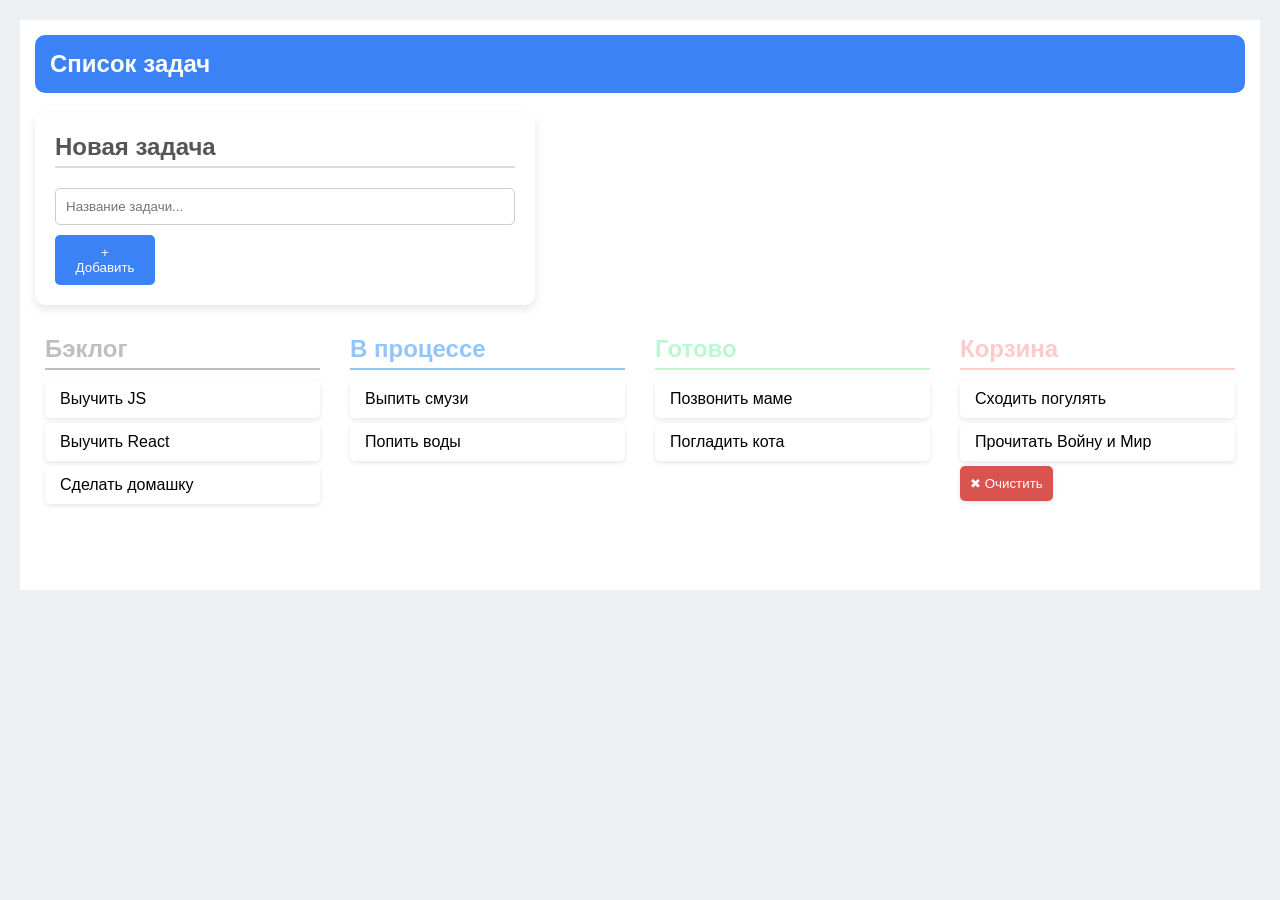
==== index.html @ 72b5fee2 "Rename SineevNP.html to index.html" ====
<!DOCTYPE html>
<html lang="ru">
<head>
    <meta charset="UTF-8">
    <meta name="viewport" content="width=device-width, initial-scale=1.0">
    <title>Список задач</title>
    <link rel="stylesheet" href="style.css">
</head>
<body>
    <div class="container">
        <h1 class="header">Список задач</h1>
        <div class="task-input-container">
            <div class="section-title">Новая задача</div>
            <input type="text" class="task-input" placeholder="Название задачи...">
            <button class="add-task-btn">+ Добавить</button>
        </div>
        <div class="task-board">
            <div class="column backlog">
                <h2>Бэклог</h2>
                <div class="task">Выучить JS</div>
                <div class="task">Выучить React</div>
                <div class="task">Сделать домашку</div>
            </div>
            <div class="column in-progress">
                <h2>В процессе</h2>
                <div class="task">Выпить смузи</div>
                <div class="task">Попить воды</div>
            </div>
            <div class="column done">
                <h2>Готово</h2>
                <div class="task">Позвонить маме</div>
                <div class="task">Погладить кота</div>
            </div>
            <div class="column trash">
                <h2>Корзина</h2>
                <div class="task">Сходить погулять</div>
                <div class="task">Прочитать Войну и Мир</div>
                <button class="clear-btn">✖ Очистить</button>
            </div>
        </div>
    </div>
</body>
</html>
---- style.css ----
* {
    margin: 0;
    padding: 0;
    box-sizing: border-box;
    font-family: Arial, sans-serif;
}
body {
    background-color: #ecf0f3;
    text-align: left;
    padding: 20px;
}
.container {
    padding: 15px;
    margin: auto;
    background: #ffffff;
}
.header {
    border-radius: 10px;
    background-color: #3b82f6;
    color: white;
    padding: 15px;
    font-size: 24px;
    font-weight: bold;
}
.section-title {
    font-size: 1.5em;
    font-weight: bold;
    color: #555;
    border-bottom: 2px solid #ddd;
    padding-bottom: 5px;
    margin-bottom: 10px;
    
}
.task-input-container {
    margin: 20px 0;
    padding: 20px;
    display: flex;
    flex-direction: column;
    justify-content: center;
    gap: 10px;
    box-shadow: 0px 4px 10px rgba(0, 0, 0, 0.1);
    border-radius: 10px;
    width: 500px;
}
.task-input {
    padding: 10px;

    border: 1px solid #ccc;
    border-radius: 5px;
}
.add-task-btn {
    padding: 10px 15px;
    background-color: #3b82f6;
    color: white;
    border: none;
    cursor: pointer;
    border-radius: 5px;
    width: 100px;
}
.task-board {
    display: flex;
    flex-direction: row;
    justify-content: space-between;
    gap: 10px;
}
.column {
    background-color: white;
    padding: 10px;
    border-radius: 8px;
    width: 500px;
    min-height: 250px;
}
h2 {
    font-size: 1.5em;
    font-weight: bold;
    color: #555;
    border-bottom: 2px solid white;
    padding-bottom: 5px;
    margin-bottom: 10px;
}
.backlog h2 { color: #bfbfbf; border-bottom: 2px solid #bfbfbf; }
.in-progress h2 { color: #93c5fd; border-bottom: 2px solid #93c5fd; }
.done h2 { color: #bbf7d0; border-bottom: 2px solid #bbf7d0; }
.trash h2 { color: #fecaca; border-bottom: 2px solid #fecaca; }
.task {
    border-left: 5px solid white;
    background-color: white;
    padding: 10px;
    margin: 5px 0;
    border-radius: 5px;
    box-shadow: 0px 2px 5px rgba(0, 0, 0, 0.1);
    cursor: grab;
}
.clear-btn {
    margin-bottom: 10px;
    padding: 10px;
    background-color: #d9534f;
    color: white;
    border: none;
    cursor: pointer;
    border-radius: 5px;
    box-shadow: 0px 2px 5px rgba(0, 0, 0, 0.1);
}
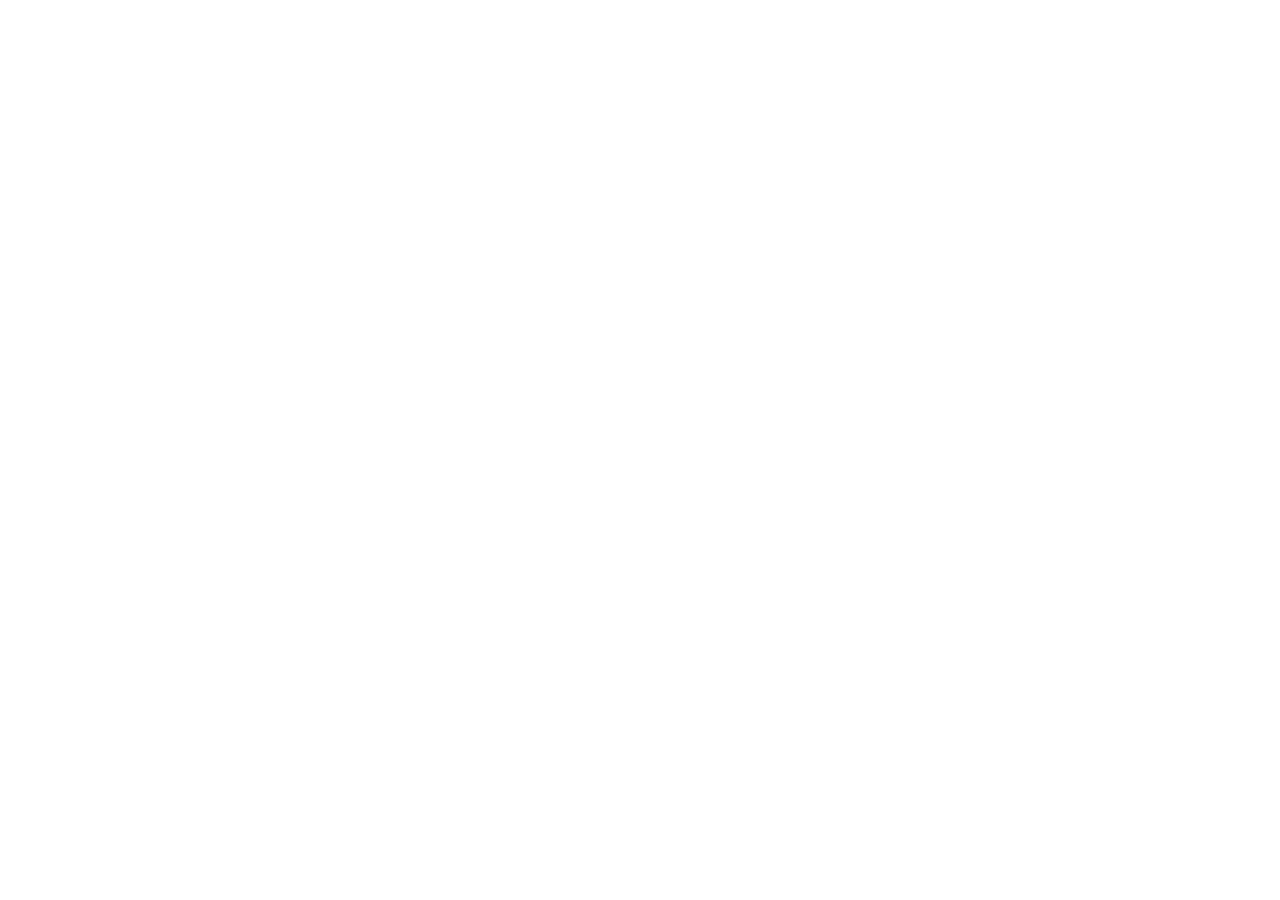
==== commit e154b996: "Add files via upload" ====
--- a/index.html
+++ b/index.html
@@ -4,43 +4,10 @@
     <meta charset="UTF-8">
     <meta name="viewport" content="width=device-width, initial-scale=1.0">
     <title>Список задач</title>
-    <link rel="stylesheet" href="style.css">
+    <link rel="stylesheet" href="/css/style.css">
 </head>
 <body>
-    <div class="container">
-        <h1 class="header">Список задач</h1>
-        <div class="task-input-container">
-            <div class="section-title">Новая задача</div>
-            <input type="text" class="task-input" placeholder="Название задачи...">
-            <button class="add-task-btn">+ Добавить</button>
-        </div>
-        <div class="task-board">
-            <div class="column backlog">
-                <h2>Бэклог</h2>
-                <div class="task">Выучить JS</div>
-                <div class="task">Выучить React</div>
-                <div class="task">Сделать домашку</div>
-            </div>
-            <div class="column in-progress">
-                <h2>В процессе</h2>
-                <div class="task">Выпить смузи</div>
-                <div class="task">Попить воды</div>
-            </div>
-            <div class="column done">
-                <h2>Готово</h2>
-                <div class="task">Позвонить маме</div>
-                <div class="task">Погладить кота</div>
-            </div>
-            <div class="column trash">
-                <h2>Корзина</h2>
-                <div class="task">Сходить погулять</div>
-                <div class="task">Прочитать Войну и Мир</div>
-                <button class="clear-btn">✖ Очистить</button>
-            </div>
-        </div>
-    </div>
+    <div class="container"></div>
+    <script src="/src/main.js" type="module"></script>
 </body>
-</html>
-
-
-
+</html>
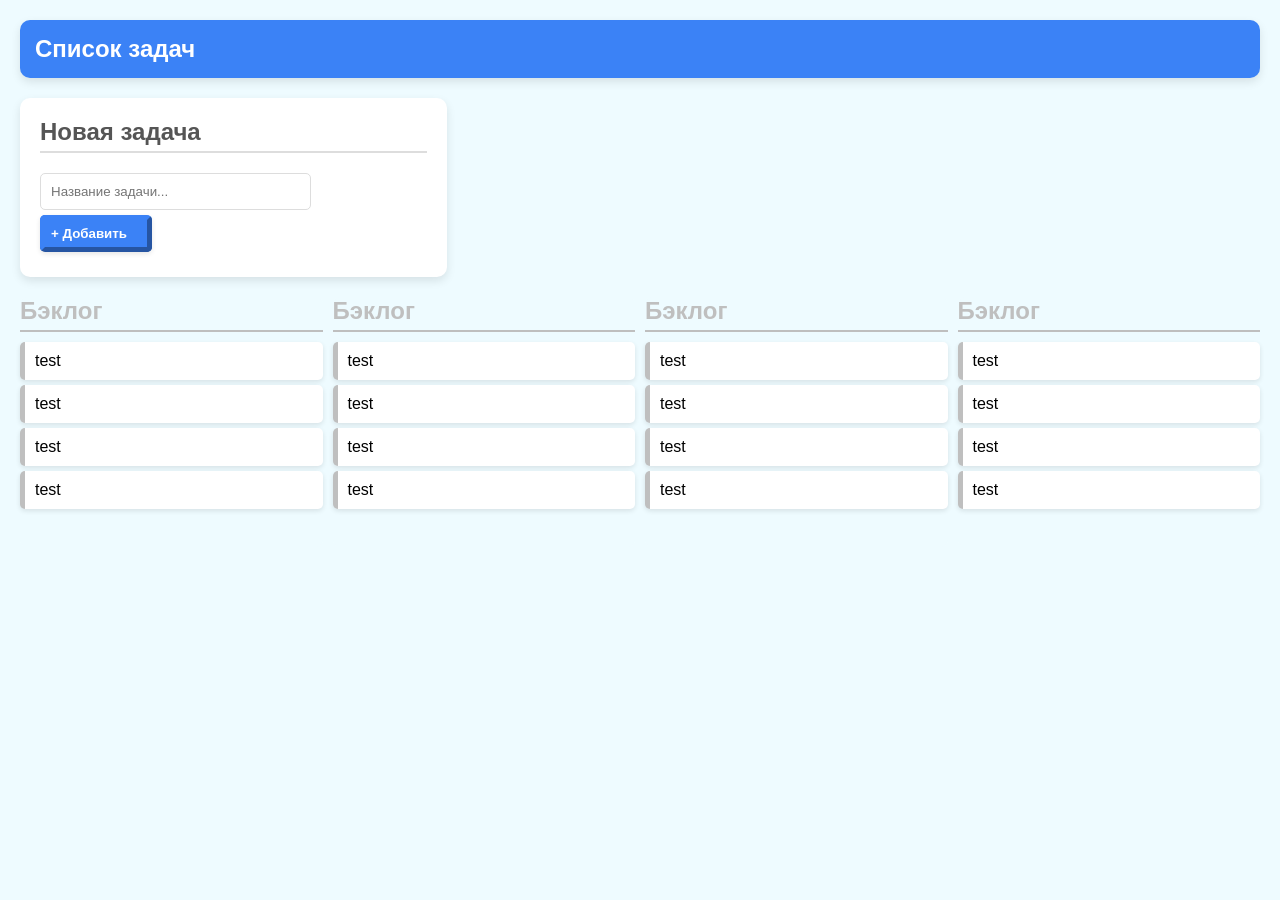
==== commit eebfa918: "Add files via upload" ====
--- a/index.html
+++ b/index.html
@@ -4,10 +4,10 @@
     <meta charset="UTF-8">
     <meta name="viewport" content="width=device-width, initial-scale=1.0">
     <title>Список задач</title>
-    <link rel="stylesheet" href="/css/style.css">
+    <link rel="stylesheet" href="./css/style.css">
 </head>
 <body>
     <div class="container"></div>
-    <script src="/src/main.js" type="module"></script>
+    <script src="src/main.js" type="module"></script>
 </body>
 </html>
--- a/css/style.css
+++ b/css/style.css
@@ -0,0 +1,146 @@
+* {
+    margin: 0;
+    padding: 0;
+    box-sizing: border-box;
+    font-family: Arial, sans-serif;
+}
+
+body {
+    background-color: rgb(238, 251, 255);
+    text-align: left;
+    padding: 20px;
+}
+
+.container {
+    margin: auto;
+
+}
+
+.header {
+    border-radius: 10px;
+    background-color: #3b82f6;
+    color: white;
+    padding: 15px;
+    font-size: 24px;
+    font-weight: bold;
+    box-shadow: 0px 4px 10px rgba(0, 0, 0, 0.1);
+}
+
+.section-title {
+    font-size: 1.5em;
+    font-weight: bold;
+    color: #555;
+    border-bottom: 2px solid #ddd;
+    padding-bottom: 5px;
+    margin-bottom: 10px;
+    
+}
+
+.task-input-container {
+    background-color: white;
+    margin: 20px 0;
+    padding: 20px;
+    display: flex;
+    flex-direction: column;
+    justify-content: center;
+    gap: 10px;
+    box-shadow: 0px 4px 10px rgba(0, 0, 0, 0.1);
+    border-radius: 10px;
+    width: 34.4%;
+}
+
+.task-input {
+    padding: 10px;
+    width: 70%;
+    border: 1px solid #ddd;
+    border-radius: 5px;
+}
+
+.add-task-btn {
+    padding: 6px;
+    margin: 5px 0;
+    background-color: #3b82f6;
+    color: white;
+    border-width: 5px;
+    cursor: pointer;
+    border-radius: 5px;
+    width: 29%;
+    font-weight: bold;
+    box-shadow: 0px 2px 5px rgba(0, 0, 0, 0.1);
+    border-color: #3b82f6;
+    font-weight: bold;
+    text-align: left;
+}
+
+.task-board {
+    background-color: rgb(238, 251, 255);
+    display: flex;
+    flex-direction: row;
+    justify-content: space-between;
+    gap: 10px;
+}
+
+.column {
+    background-color: rgb(238, 251, 255);
+    border-radius: 8px;
+    width: 25%;
+    min-height: 250px;
+}
+
+h2 {
+    font-size: 1.5em;
+    font-weight: bold;
+    color: #555;
+    border-bottom: 2px solid white;
+    padding-bottom: 5px;
+    margin-bottom: 10px;
+}
+
+.backlog h2 { color: #bfbfbf; border-bottom: 2px solid #bfbfbf; }
+.in-progress h2 { color: #93c5fd; border-bottom: 2px solid #93c5fd; }
+.done h2 { color: #bbf7d0; border-bottom: 2px solid #bbf7d0; }
+.trash h2 { color: #fecaca; border-bottom: 2px solid #fecaca; }
+
+.task {
+    width: 100%;
+    border-left: 5px solid white;
+    background-color: white;
+    padding: 10px;
+    margin: 5px 0;
+    border-radius: 5px;
+    box-shadow: 0px 2px 5px rgba(0, 0, 0, 0.1);
+    cursor: grab;
+}
+
+.backlog-state {border-left: 5px solid #bfbfbf;}
+.in-progress-state {border-left: 5px solid  #93c5fd}
+.done-state {border-left: 5px solid #bbf7d0}
+.trash-state {border-left: 5px solid #fecaca}
+
+.clear-btn {
+    display: block;
+    width: 100%;
+    padding: 6px;
+    margin: 5px 0;
+    text-align: left;
+    border-width: 5px;
+    background-color: #d9534f;
+    border-radius: 5px;
+    box-shadow: 0px 2px 5px rgba(0, 0, 0, 0.1);
+    cursor: pointer;
+    color: white;
+    font-weight: bold;
+    border-color: #d9534f;
+}
+
+.tasks-container {
+    display: flex;
+    flex-direction: column;
+    flex-grow: 1;
+    gap: 5px;
+  }
+
+ 
+
+
+  
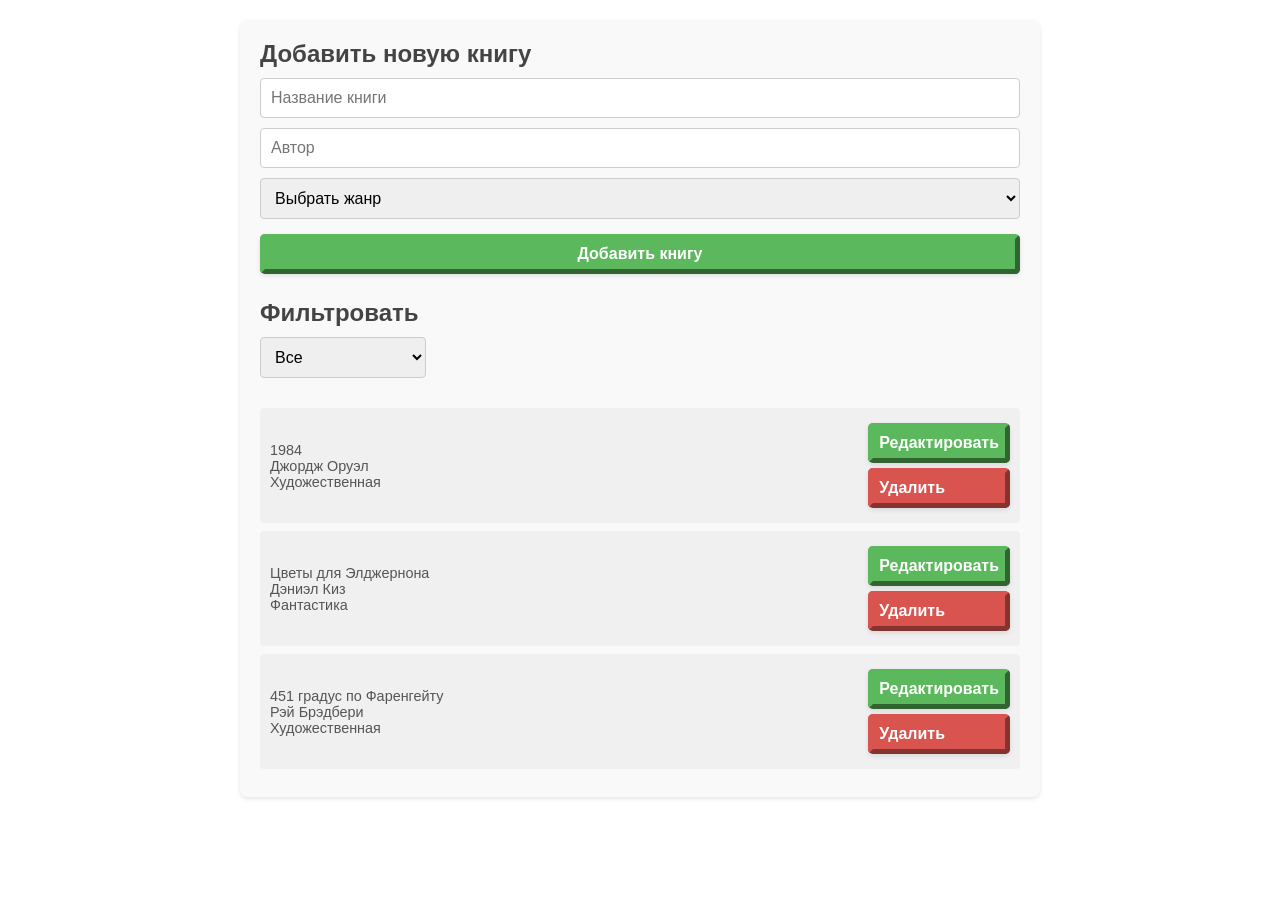
==== commit cfc6ce06: "Add files via upload" ====
--- a/index.html
+++ b/index.html
@@ -1,13 +1,13 @@
 <!DOCTYPE html>
 <html lang="ru">
 <head>
-    <meta charset="UTF-8">
-    <meta name="viewport" content="width=device-width, initial-scale=1.0">
-    <title>Список задач</title>
-    <link rel="stylesheet" href="./css/style.css">
+  <meta charset="UTF-8">
+  <meta name="viewport" content="width=device-width, initial-scale=1.0">
+  <title>Моя книжная полка</title>
+  <link rel="stylesheet" href="css/styles.css">
 </head>
 <body>
-    <div class="container"></div>
-    <script src="src/main.js" type="module"></script>
+  <div class="container"></div>
+  <script type="module" src="src/main.js"></script>
 </body>
-</html>+</html>
--- a/css/styles.css
+++ b/css/styles.css
@@ -0,0 +1,151 @@
+* {
+    margin: 0;
+    padding: 0;
+    box-sizing: border-box;
+    font-family: Arial, sans-serif;
+}
+
+.container {
+    max-width: 800px;
+    margin: 20px auto;
+    padding: 20px;
+    background-color: #f9f9f9;
+    border-radius: 8px;
+    box-shadow: 0 2px 4px rgba(0, 0, 0, 0.1);
+}
+
+h1 {
+    font-size: 2.2em;
+    margin-bottom: 20px;
+    text-align: center;
+    color: #333;
+}
+
+h2 {
+    font-size: 1.5em;
+    margin-bottom: 10px;
+    color: #444;
+}
+
+.book-form, .book-filter {
+    margin-bottom: 20px;
+}
+
+form {
+    display: flex;
+    flex-direction: column;
+}
+
+input[type="text"], select {
+    padding: 10px;
+    margin-bottom: 10px;
+    border: 1px solid #ccc;
+    border-radius: 4px;
+    font-size: 1em;
+}
+
+button {
+
+    font-size: 1em;
+    background-color: #5cb85c;
+    padding: 6px;
+    margin: 5px 0;
+    color: white;
+    border-width: 5px;
+    cursor: pointer;
+    border-radius: 5px;
+    font-weight: bold;
+    box-shadow: 0px 2px 5px rgba(0, 0, 0, 0.1);
+    border-color: #5cb85c;
+    font-weight: bold;
+    text-align: center;
+}
+
+button:hover {
+    background-color: #4cae4c;
+}
+
+.book-list ul {
+    list-style-type: none;
+    padding: 0;
+}
+
+.book-item {
+    display: flex;
+    justify-content: space-between;
+    align-items: center;
+    padding: 10px;
+    margin-bottom: 8px;
+    background-color: #f0f0f0;
+    border-radius: 4px;
+}
+
+.book-item .book-details {
+    display: flex;
+    flex-direction: column;
+}
+
+.book-item .book-details span {
+    font-size: 0.9em;
+    color: #555;
+}
+
+.book-item button {
+    display: flex;
+}
+
+.book-item__edit {
+    background-color: #5cb85c;
+    width: 100%;
+    padding: 6px;
+    margin: 5px 0;
+    text-align: left;
+    border-width: 5px;
+    border-radius: 5px;
+    box-shadow: 0px 2px 5px rgba(0, 0, 0, 0.1);
+    cursor: pointer;
+    color: white;
+    font-weight: bold;
+    border-color: #5cb85c;
+}
+
+.book-item__edit:hover {
+    background-color:  #4cae4c;
+}
+
+.book-item__delete {
+    background-color: #d9534f;
+    width: 100%;
+    padding: 6px;
+    margin: 5px 0;
+    text-align: left;
+    border-width: 5px;
+    border-radius: 5px;
+    box-shadow: 0px 2px 5px rgba(0, 0, 0, 0.1);
+    cursor: pointer;
+    color: white;
+    font-weight: bold;
+    border-color: #d9534f;
+}
+
+.book-item__delete:hover {
+    background-color: #c9302c;
+}
+
+@media (max-width: 600px) {
+    .container {
+        padding: 10px;
+    }
+
+    h1 {
+        font-size: 1.8em;
+    }
+
+    h2 {
+        font-size: 1.2em;
+    }
+
+    button {
+        font-size: 0.9em;
+    }
+}
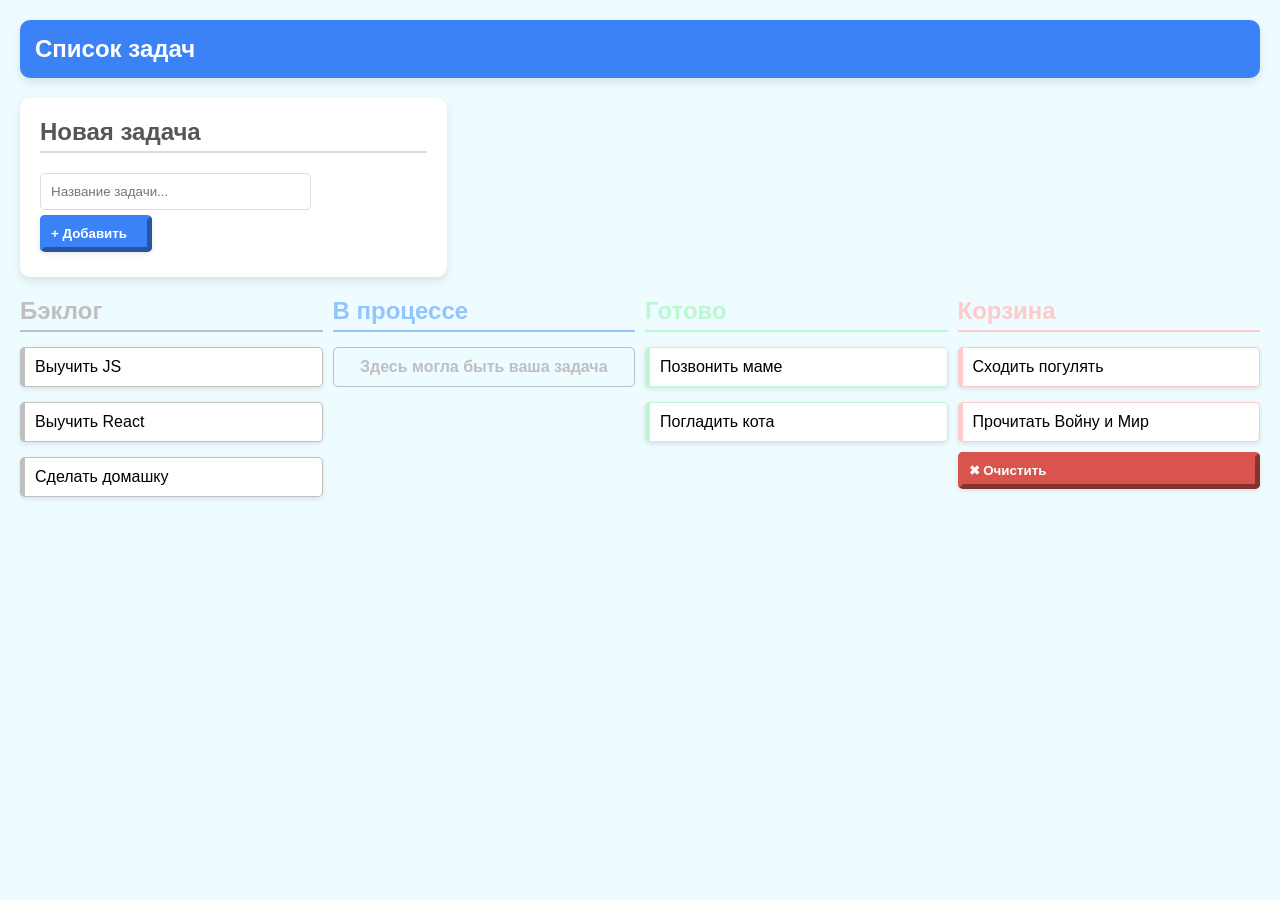
==== commit fbcafcae: "Add files via upload" ====
--- a/index.html
+++ b/index.html
@@ -1,13 +1,13 @@
 <!DOCTYPE html>
 <html lang="ru">
 <head>
-  <meta charset="UTF-8">
-  <meta name="viewport" content="width=device-width, initial-scale=1.0">
-  <title>Моя книжная полка</title>
-  <link rel="stylesheet" href="css/styles.css">
+    <meta charset="UTF-8">
+    <meta name="viewport" content="width=device-width, initial-scale=1.0">
+    <title>Список задач</title>
+    <link rel="stylesheet" href="./css/style.css">
 </head>
 <body>
-  <div class="container"></div>
-  <script type="module" src="src/main.js"></script>
+    <div class="container"></div>
+    <script src="src/main.js" type="module"></script>
 </body>
-</html>
+</html>
--- a/css/style.css
+++ b/css/style.css
@@ -0,0 +1,160 @@
+* {
+    margin: 0;
+    padding: 0;
+    box-sizing: border-box;
+    font-family: Arial, sans-serif;
+}
+
+body {
+    background-color: rgb(238, 251, 255);
+    text-align: left;
+    padding: 20px;
+}
+
+.container {
+    margin: auto;
+
+}
+
+.header {
+    border-radius: 10px;
+    background-color: #3b82f6;
+    color: white;
+    padding: 15px;
+    font-size: 24px;
+    font-weight: bold;
+    box-shadow: 0px 4px 10px rgba(0, 0, 0, 0.1);
+}
+
+.section-title {
+    font-size: 1.5em;
+    font-weight: bold;
+    color: #555;
+    border-bottom: 2px solid #ddd;
+    padding-bottom: 5px;
+    margin-bottom: 10px;
+    
+}
+
+.task-input-container {
+    background-color: white;
+    margin: 20px 0;
+    padding: 20px;
+    display: flex;
+    flex-direction: column;
+    justify-content: center;
+    gap: 10px;
+    box-shadow: 0px 4px 10px rgba(0, 0, 0, 0.1);
+    border-radius: 10px;
+    width: 34.4%;
+}
+
+.task-input {
+    padding: 10px;
+    width: 70%;
+    border: 1px solid #ddd;
+    border-radius: 5px;
+}
+
+.add-task-btn {
+    padding: 6px;
+    margin: 5px 0;
+    background-color: #3b82f6;
+    color: white;
+    border-width: 5px;
+    cursor: pointer;
+    border-radius: 5px;
+    width: 29%;
+    font-weight: bold;
+    box-shadow: 0px 2px 5px rgba(0, 0, 0, 0.1);
+    border-color: #3b82f6;
+    font-weight: bold;
+    text-align: left;
+}
+
+.task-board {
+    background-color: rgb(238, 251, 255);
+    display: flex;
+    flex-direction: row;
+    justify-content: space-between;
+    gap: 10px;
+}
+
+.column {
+    background-color: rgb(238, 251, 255);
+    border-radius: 8px;
+    width: 25%;
+    min-height: 250px;
+}
+
+h2 {
+    font-size: 1.5em;
+    font-weight: bold;
+    color: #555;
+    border-bottom: 2px solid white;
+    padding-bottom: 5px;
+    margin-bottom: 10px;
+}
+
+.backlog h2 { color: #bfbfbf; border-bottom: 2px solid #bfbfbf; }
+.in-progress h2 { color: #93c5fd; border-bottom: 2px solid #93c5fd; }
+.done h2 { color: #bbf7d0; border-bottom: 2px solid #bbf7d0; }
+.trash h2 { color: #fecaca; border-bottom: 2px solid #fecaca; }
+
+.task {
+    width: 100%;
+    border-left: 5px solid white;
+    background-color: white;
+    padding: 10px;
+    margin: 5px 0;
+    border-radius: 5px;
+    box-shadow: 0px 2px 5px rgba(0, 0, 0, 0.1);
+    cursor: grab;
+}
+
+.backlog-state {border-left: 5px solid #bfbfbf; border-top: 1px solid #bfbfbf; border-right: 1px solid #bfbfbf; border-bottom: 1px solid #bfbfbf}
+.in-progress-state {border-left: 5px solid  #93c5fd; border-top: 1px solid #93c5fd; border-right: 1px solid #93c5fd; border-bottom: 1px solid #93c5fd}
+.done-state {border-left: 5px solid #bbf7d0; border-top: 1px solid #bbf7d0; border-right: 1px solid #bbf7d0; border-bottom: 1px solid #bbf7d0}
+.trash-state {border-left: 5px solid #fecaca; border-top: 1px solid #fecaca; border-right: 1px solid #fecaca; border-bottom: 1px solid #fecaca}
+
+.clear-btn {
+    display: block;
+    width: 100%;
+    padding: 6px;
+    margin: 5px 0;
+    text-align: left;
+    border-width: 5px;
+    background-color: #d9534f;
+    border-radius: 5px;
+    box-shadow: 0px 2px 5px rgba(0, 0, 0, 0.1);
+    cursor: pointer;
+    color: white;
+    font-weight: bold;
+    border-color: #d9534f;
+}
+
+.clear-btn:disabled {
+    background-color: #bfbfbf;
+    color: #555;
+    cursor: default;
+    box-shadow: none;
+    border-color: #555;
+}
+
+
+.tasks-container {
+    display: flex;
+    flex-direction: column;
+    flex-grow: 1;
+    gap: 5px;
+  }
+
+.task-empty-state {
+    color: #bfbfbf;
+    font-weight: bold;
+    padding: 10px;
+    text-align: center;
+    margin: 5px 0;
+    border-radius: 5px;
+    border: 1px solid #bfbfbf
+  }
